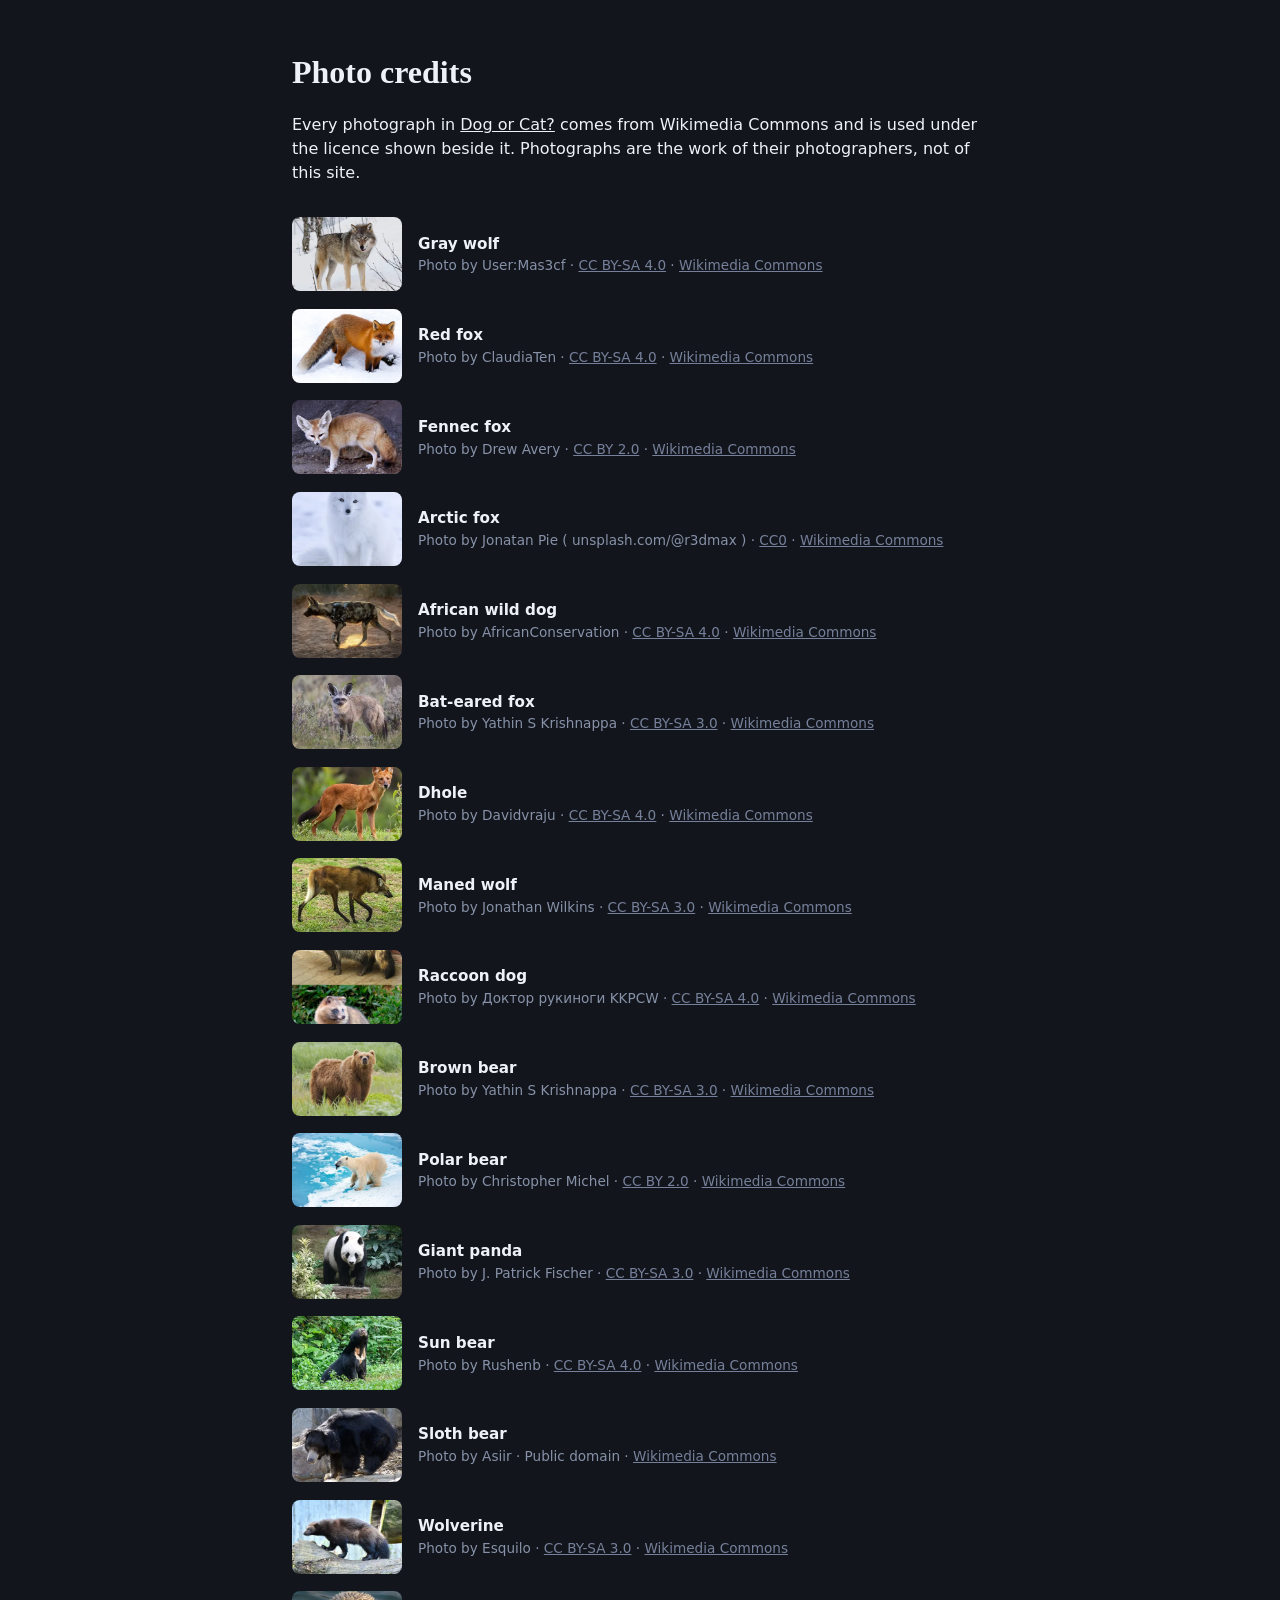
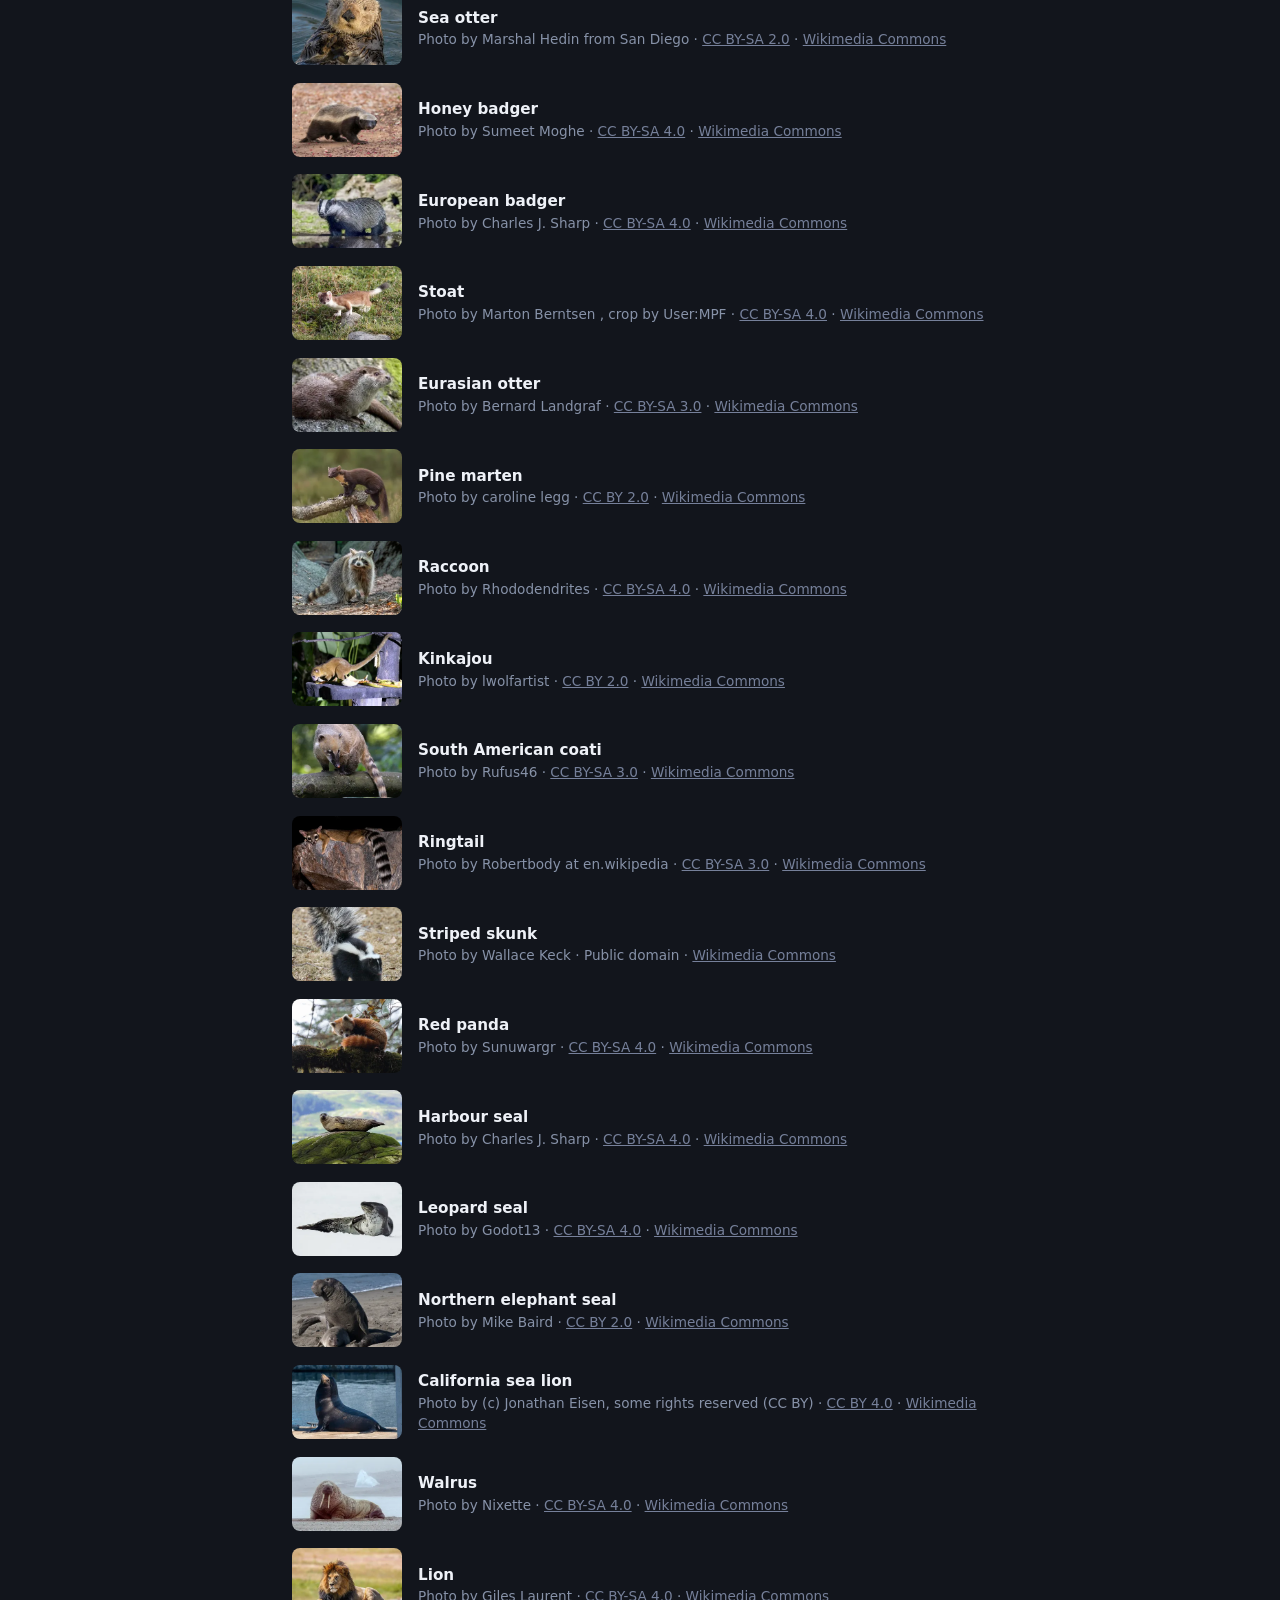
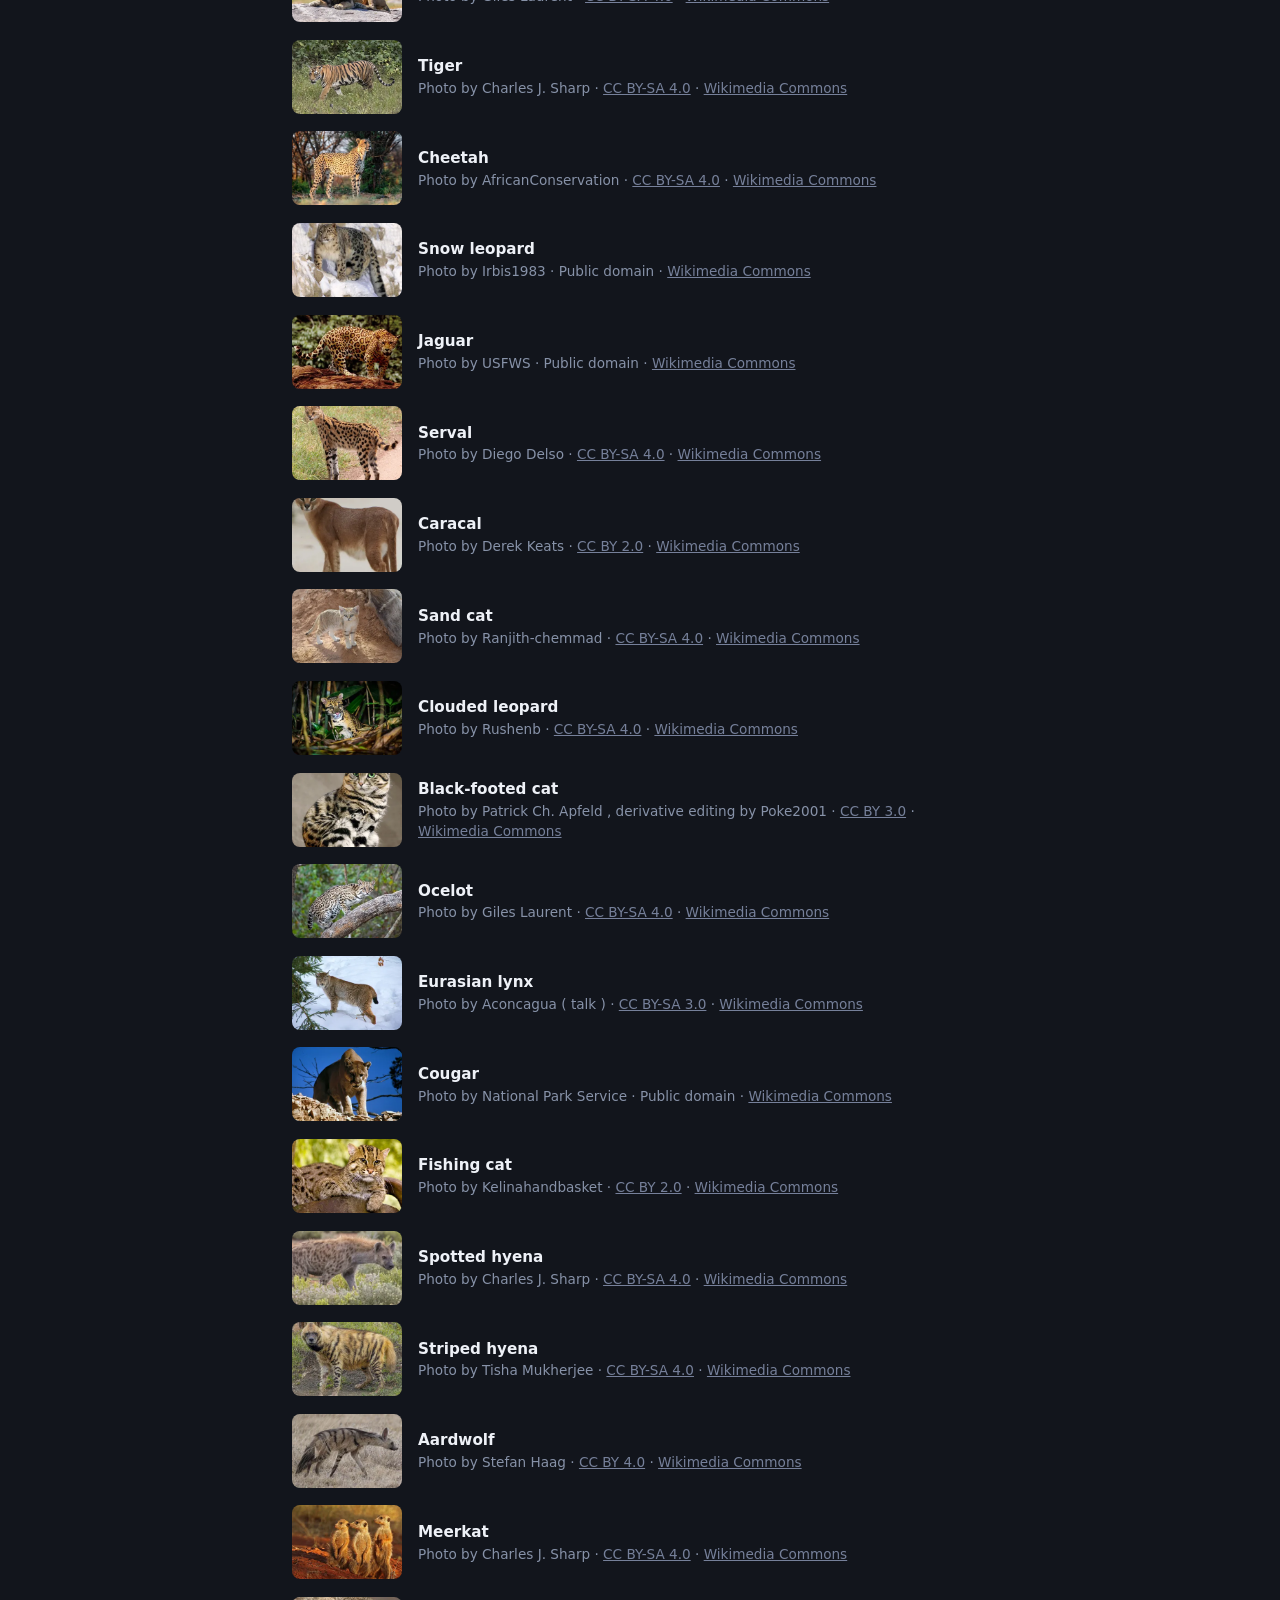
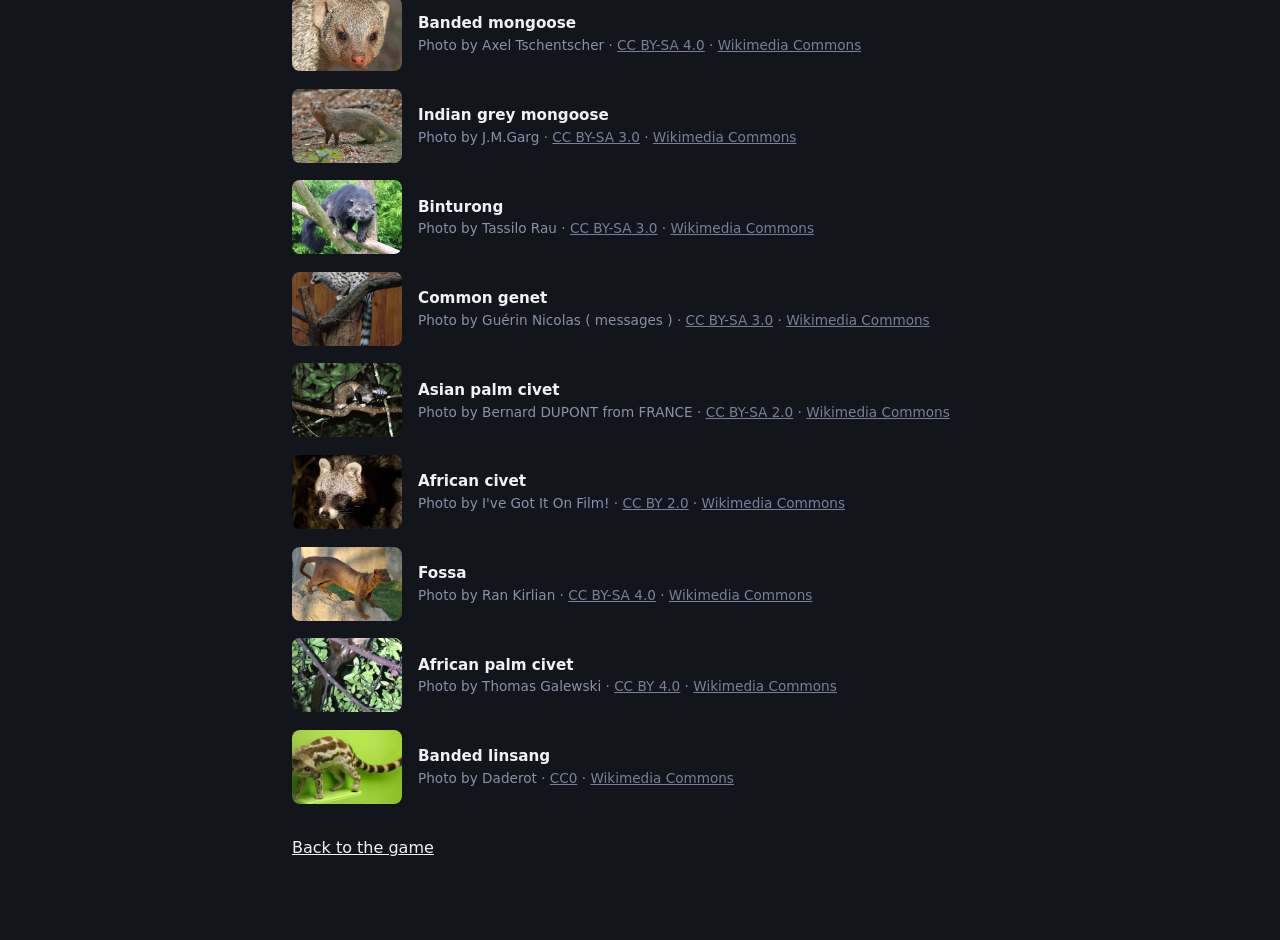
==== docs/credits.html @ 502fe5a3 "Add the web version, at dogorcat.net The game only reached people who had Python, Pillow and a copy " ====
<!doctype html>
<html lang="en">
<meta charset="utf-8">
<meta name="viewport" content="width=device-width, initial-scale=1">
<title>Photo credits — Dog or Cat?</title>
<link rel="stylesheet" href="css/app.css">
<body class="page">
<main class="prose">
<h1>Photo credits</h1>
<p>Every photograph in <a href="/">Dog or Cat?</a> comes from Wikimedia
Commons and is used under the licence shown beside it. Photographs are the
work of their photographers, not of this site.</p>
<ul class="credits">
  <li>
    <img src="photos/9233829745-320.webp" width="320" height="248" alt="" loading="lazy">
    <div><b>Gray wolf</b><br>Photo by User:Mas3cf ·
      <a href="https://creativecommons.org/licenses/by-sa/4.0" rel="license">CC BY-SA 4.0</a> ·
      <a href="https://commons.wikimedia.org/wiki/File:Eurasian_wolf_2.jpg">Wikimedia Commons</a></div>
  </li>
  <li>
    <img src="photos/00520b5039-320.webp" width="320" height="212" alt="" loading="lazy">
    <div><b>Red fox</b><br>Photo by ClaudiaTen ·
      <a href="https://creativecommons.org/licenses/by-sa/4.0" rel="license">CC BY-SA 4.0</a> ·
      <a href="https://commons.wikimedia.org/wiki/File:Portrait_of_a_red_fox_in_Rautas_fj%C3%A4llurskog_(cropped).jpg">Wikimedia Commons</a></div>
  </li>
  <li>
    <img src="photos/fb5d4367a5-320.webp" width="320" height="248" alt="" loading="lazy">
    <div><b>Fennec fox</b><br>Photo by Drew Avery ·
      <a href="https://creativecommons.org/licenses/by/2.0" rel="license">CC BY 2.0</a> ·
      <a href="https://commons.wikimedia.org/wiki/File:Fennec_Fox_Vulpes_zerda.jpg">Wikimedia Commons</a></div>
  </li>
  <li>
    <img src="photos/533dc97161-320.webp" width="320" height="396" alt="" loading="lazy">
    <div><b>Arctic fox</b><br>Photo by Jonatan Pie ( unsplash.com/@r3dmax ) ·
      <a href="http://creativecommons.org/publicdomain/zero/1.0/deed.en" rel="license">CC0</a> ·
      <a href="https://commons.wikimedia.org/wiki/File:Vulpes_lagopus_in_Iceland_(cropped_3).jpg">Wikimedia Commons</a></div>
  </li>
  <li>
    <img src="photos/47ad69f25a-320.webp" width="320" height="180" alt="" loading="lazy">
    <div><b>African wild dog</b><br>Photo by AfricanConservation ·
      <a href="https://creativecommons.org/licenses/by-sa/4.0" rel="license">CC BY-SA 4.0</a> ·
      <a href="https://commons.wikimedia.org/wiki/File:African_Wild_Dog_at_Working_with_Wildlife.jpg">Wikimedia Commons</a></div>
  </li>
  <li>
    <img src="photos/309a359cf1-320.webp" width="320" height="213" alt="" loading="lazy">
    <div><b>Bat-eared fox</b><br>Photo by Yathin S Krishnappa ·
      <a href="https://creativecommons.org/licenses/by-sa/3.0" rel="license">CC BY-SA 3.0</a> ·
      <a href="https://commons.wikimedia.org/wiki/File:Otocyon_megalotis_-_Etosha_2014.jpg">Wikimedia Commons</a></div>
  </li>
  <li>
    <img src="photos/64ec323c13-320.webp" width="320" height="297" alt="" loading="lazy">
    <div><b>Dhole</b><br>Photo by Davidvraju ·
      <a href="https://creativecommons.org/licenses/by-sa/4.0" rel="license">CC BY-SA 4.0</a> ·
      <a href="https://commons.wikimedia.org/wiki/File:Dhole_(Asiatic_wild_dog)_cropped.jpg">Wikimedia Commons</a></div>
  </li>
  <li>
    <img src="photos/352da9ee57-320.webp" width="320" height="207" alt="" loading="lazy">
    <div><b>Maned wolf</b><br>Photo by Jonathan Wilkins ·
      <a href="https://creativecommons.org/licenses/by-sa/3.0" rel="license">CC BY-SA 3.0</a> ·
      <a href="https://commons.wikimedia.org/wiki/File:Lobo_Guar%C3%A1_andando.jpg">Wikimedia Commons</a></div>
  </li>
  <li>
    <img src="photos/49ae8e6e2f-320.webp" width="320" height="468" alt="" loading="lazy">
    <div><b>Raccoon dog</b><br>Photo by Доктор рукиноги KKPCW ·
      <a href="https://creativecommons.org/licenses/by-sa/4.0" rel="license">CC BY-SA 4.0</a> ·
      <a href="https://commons.wikimedia.org/wiki/File:Nyctereutes.png">Wikimedia Commons</a></div>
  </li>
  <li>
    <img src="photos/695344a558-320.webp" width="320" height="213" alt="" loading="lazy">
    <div><b>Brown bear</b><br>Photo by Yathin S Krishnappa ·
      <a href="https://creativecommons.org/licenses/by-sa/3.0" rel="license">CC BY-SA 3.0</a> ·
      <a href="https://commons.wikimedia.org/wiki/File:2010-kodiak-bear-1.jpg">Wikimedia Commons</a></div>
  </li>
  <li>
    <img src="photos/da9080461d-320.webp" width="320" height="214" alt="" loading="lazy">
    <div><b>Polar bear</b><br>Photo by Christopher Michel ·
      <a href="https://creativecommons.org/licenses/by/2.0" rel="license">CC BY 2.0</a> ·
      <a href="https://commons.wikimedia.org/wiki/File:Polar_Bear_with_its_tongue_sticking_out.jpg">Wikimedia Commons</a></div>
  </li>
  <li>
    <img src="photos/175511d819-320.webp" width="320" height="213" alt="" loading="lazy">
    <div><b>Giant panda</b><br>Photo by J. Patrick Fischer ·
      <a href="https://creativecommons.org/licenses/by-sa/3.0" rel="license">CC BY-SA 3.0</a> ·
      <a href="https://commons.wikimedia.org/wiki/File:Grosser_Panda.JPG">Wikimedia Commons</a></div>
  </li>
  <li>
    <img src="photos/18852e779c-320.webp" width="320" height="214" alt="" loading="lazy">
    <div><b>Sun bear</b><br>Photo by Rushenb ·
      <a href="https://creativecommons.org/licenses/by-sa/4.0" rel="license">CC BY-SA 4.0</a> ·
      <a href="https://commons.wikimedia.org/wiki/File:Sun-bear.jpg">Wikimedia Commons</a></div>
  </li>
  <li>
    <img src="photos/c403616792-320.webp" width="320" height="237" alt="" loading="lazy">
    <div><b>Sloth bear</b><br>Photo by Asiir ·
      Public domain ·
      <a href="https://commons.wikimedia.org/wiki/File:Sloth_Bear_Washington_DC.JPG">Wikimedia Commons</a></div>
  </li>
  <li>
    <img src="photos/d380619b83-320.webp" width="320" height="200" alt="" loading="lazy">
    <div><b>Wolverine</b><br>Photo by Esquilo ·
      <a href="https://creativecommons.org/licenses/by-sa/3.0" rel="license">CC BY-SA 3.0</a> ·
      <a href="https://commons.wikimedia.org/wiki/File:J%C3%A4rv1.jpg">Wikimedia Commons</a></div>
  </li>
  <li>
    <img src="photos/ffa9d13597-320.webp" width="320" height="293" alt="" loading="lazy">
    <div><b>Sea otter</b><br>Photo by Marshal Hedin from San Diego ·
      <a href="https://creativecommons.org/licenses/by-sa/2.0" rel="license">CC BY-SA 2.0</a> ·
      <a href="https://commons.wikimedia.org/wiki/File:Sea_Otter_(Enhydra_lutris)_(25169790524)_crop.jpg">Wikimedia Commons</a></div>
  </li>
  <li>
    <img src="photos/33fba6e298-320.webp" width="320" height="180" alt="" loading="lazy">
    <div><b>Honey badger</b><br>Photo by Sumeet Moghe ·
      <a href="https://creativecommons.org/licenses/by-sa/4.0" rel="license">CC BY-SA 4.0</a> ·
      <a href="https://commons.wikimedia.org/wiki/File:Honey_Badger.jpg">Wikimedia Commons</a></div>
  </li>
  <li>
    <img src="photos/db03acf58a-320.webp" width="320" height="213" alt="" loading="lazy">
    <div><b>European badger</b><br>Photo by Charles J. Sharp ·
      <a href="https://creativecommons.org/licenses/by-sa/4.0" rel="license">CC BY-SA 4.0</a> ·
      <a href="https://commons.wikimedia.org/wiki/File:European_badger_(Meles_meles_taxus)_Drenthe.jpg">Wikimedia Commons</a></div>
  </li>
  <li>
    <img src="photos/abd5acc6f6-320.webp" width="320" height="240" alt="" loading="lazy">
    <div><b>Stoat</b><br>Photo by Marton Berntsen , crop by User:MPF ·
      <a href="https://creativecommons.org/licenses/by-sa/4.0" rel="license">CC BY-SA 4.0</a> ·
      <a href="https://commons.wikimedia.org/wiki/File:R%C3%B8yskatt_(Mustela_erminea_erminea),_Lista,_Norway.jpg">Wikimedia Commons</a></div>
  </li>
  <li>
    <img src="photos/7ca5b7c36b-320.webp" width="320" height="175" alt="" loading="lazy">
    <div><b>Eurasian otter</b><br>Photo by Bernard Landgraf ·
      <a href="http://creativecommons.org/licenses/by-sa/3.0/" rel="license">CC BY-SA 3.0</a> ·
      <a href="https://commons.wikimedia.org/wiki/File:Fischotter,_Lutra_Lutra.JPG">Wikimedia Commons</a></div>
  </li>
  <li>
    <img src="photos/377c2ce8a4-320.webp" width="320" height="197" alt="" loading="lazy">
    <div><b>Pine marten</b><br>Photo by caroline legg ·
      <a href="https://creativecommons.org/licenses/by/2.0" rel="license">CC BY 2.0</a> ·
      <a href="https://commons.wikimedia.org/wiki/File:Pine_Marten_(48173751702).jpg">Wikimedia Commons</a></div>
  </li>
  <li>
    <img src="photos/a35a47d730-320.webp" width="320" height="250" alt="" loading="lazy">
    <div><b>Raccoon</b><br>Photo by Rhododendrites ·
      <a href="https://creativecommons.org/licenses/by-sa/4.0" rel="license">CC BY-SA 4.0</a> ·
      <a href="https://commons.wikimedia.org/wiki/File:Raccoon_in_Central_Park_(35264).jpg">Wikimedia Commons</a></div>
  </li>
  <li>
    <img src="photos/c72b3222e9-320.webp" width="320" height="256" alt="" loading="lazy">
    <div><b>Kinkajou</b><br>Photo by lwolfartist ·
      <a href="https://creativecommons.org/licenses/by/2.0" rel="license">CC BY 2.0</a> ·
      <a href="https://commons.wikimedia.org/wiki/File:Selva_verde_lodge_pm_4.18.25_DSC_3210-topaz-rawdenoise.jpg">Wikimedia Commons</a></div>
  </li>
  <li>
    <img src="photos/62f1ae501b-320.webp" width="320" height="313" alt="" loading="lazy">
    <div><b>South American coati</b><br>Photo by Rufus46 ·
      <a href="https://creativecommons.org/licenses/by-sa/3.0" rel="license">CC BY-SA 3.0</a> ·
      <a href="https://commons.wikimedia.org/wiki/File:Nasenbaer_Nasua_nasua_Zoo_Augsburg-04.jpg">Wikimedia Commons</a></div>
  </li>
  <li>
    <img src="photos/54c172d9d4-320.webp" width="320" height="212" alt="" loading="lazy">
    <div><b>Ringtail</b><br>Photo by Robertbody at en.wikipedia ·
      <a href="https://creativecommons.org/licenses/by-sa/3.0" rel="license">CC BY-SA 3.0</a> ·
      <a href="https://commons.wikimedia.org/wiki/File:Squaw-ringtail-28073.jpg">Wikimedia Commons</a></div>
  </li>
  <li>
    <img src="photos/5b71324b8b-320.webp" width="320" height="390" alt="" loading="lazy">
    <div><b>Striped skunk</b><br>Photo by Wallace Keck ·
      Public domain ·
      <a href="https://commons.wikimedia.org/wiki/File:Skunk_about_to_spray.jpg">Wikimedia Commons</a></div>
  </li>
  <li>
    <img src="photos/b837830565-320.webp" width="320" height="213" alt="" loading="lazy">
    <div><b>Red panda</b><br>Photo by Sunuwargr ·
      <a href="https://creativecommons.org/licenses/by-sa/4.0" rel="license">CC BY-SA 4.0</a> ·
      <a href="https://commons.wikimedia.org/wiki/File:Red_Panda,_Gentle_Tree-Dweller_of_the_Himalayas.jpg">Wikimedia Commons</a></div>
  </li>
  <li>
    <img src="photos/0002bf7d65-320.webp" width="320" height="213" alt="" loading="lazy">
    <div><b>Harbour seal</b><br>Photo by Charles J. Sharp ·
      <a href="https://creativecommons.org/licenses/by-sa/4.0" rel="license">CC BY-SA 4.0</a> ·
      <a href="https://commons.wikimedia.org/wiki/File:Common_seal_(Phoca_vitulina)_2.jpg">Wikimedia Commons</a></div>
  </li>
  <li>
    <img src="photos/9c315f880f-320.webp" width="320" height="213" alt="" loading="lazy">
    <div><b>Leopard seal</b><br>Photo by Godot13 ·
      <a href="https://creativecommons.org/licenses/by-sa/4.0" rel="license">CC BY-SA 4.0</a> ·
      <a href="https://commons.wikimedia.org/wiki/File:Antarctic_Sound-2016-Brown_Bluff%E2%80%93Leopard_seal_(Hydrurga_leptonyx)_04.jpg">Wikimedia Commons</a></div>
  </li>
  <li>
    <img src="photos/5c24bcc8b0-320.webp" width="320" height="256" alt="" loading="lazy">
    <div><b>Northern elephant seal</b><br>Photo by Mike Baird ·
      <a href="https://creativecommons.org/licenses/by/2.0" rel="license">CC BY 2.0</a> ·
      <a href="https://commons.wikimedia.org/wiki/File:Mating_scene_with_elevated_Alpha_Male._Elephant_Seals_of_Piedras_Blancas.jpg">Wikimedia Commons</a></div>
  </li>
  <li>
    <img src="photos/f93a5eb88d-320.webp" width="320" height="213" alt="" loading="lazy">
    <div><b>California sea lion</b><br>Photo by (c) Jonathan Eisen, some rights reserved (CC BY) ·
      <a href="https://creativecommons.org/licenses/by/4.0" rel="license">CC BY 4.0</a> ·
      <a href="https://commons.wikimedia.org/wiki/File:California_Sea_Lion,_Monterey,_California,_United_States_imported_from_iNaturalist_photo_203598492.jpg">Wikimedia Commons</a></div>
  </li>
  <li>
    <img src="photos/c49bf13644-320.webp" width="320" height="213" alt="" loading="lazy">
    <div><b>Walrus</b><br>Photo by Nixette ·
      <a href="https://creativecommons.org/licenses/by-sa/4.0" rel="license">CC BY-SA 4.0</a> ·
      <a href="https://commons.wikimedia.org/wiki/File:Walrus_in_the_Russian_Arctic_National_Park,_Novaya_Zemlya_2015-2.jpg">Wikimedia Commons</a></div>
  </li>
  <li>
    <img src="photos/304eed2af9-320.webp" width="320" height="214" alt="" loading="lazy">
    <div><b>Lion</b><br>Photo by Giles Laurent ·
      <a href="https://creativecommons.org/licenses/by-sa/4.0" rel="license">CC BY-SA 4.0</a> ·
      <a href="https://commons.wikimedia.org/wiki/File:020_The_lion_king_Snyggve_in_the_Serengeti_National_Park_Photo_by_Giles_Laurent.jpg">Wikimedia Commons</a></div>
  </li>
  <li>
    <img src="photos/6d93e1603e-320.webp" width="320" height="213" alt="" loading="lazy">
    <div><b>Tiger</b><br>Photo by Charles J. Sharp ·
      <a href="https://creativecommons.org/licenses/by-sa/4.0" rel="license">CC BY-SA 4.0</a> ·
      <a href="https://commons.wikimedia.org/wiki/File:Bengal_tiger_(Panthera_tigris_tigris)_female_3_crop.jpg">Wikimedia Commons</a></div>
  </li>
  <li>
    <img src="photos/c1c90dca31-320.webp" width="320" height="213" alt="" loading="lazy">
    <div><b>Cheetah</b><br>Photo by AfricanConservation ·
      <a href="https://creativecommons.org/licenses/by-sa/4.0" rel="license">CC BY-SA 4.0</a> ·
      <a href="https://commons.wikimedia.org/wiki/File:Male_cheetah_facing_left_in_South_Africa.jpg">Wikimedia Commons</a></div>
  </li>
  <li>
    <img src="photos/7f134a666c-320.webp" width="320" height="240" alt="" loading="lazy">
    <div><b>Snow leopard</b><br>Photo by Irbis1983 ·
      Public domain ·
      <a href="https://commons.wikimedia.org/wiki/File:Irbis4.JPG">Wikimedia Commons</a></div>
  </li>
  <li>
    <img src="photos/814a31a3ca-320.webp" width="320" height="221" alt="" loading="lazy">
    <div><b>Jaguar</b><br>Photo by USFWS ·
      Public domain ·
      <a href="https://commons.wikimedia.org/wiki/File:Standing_jaguar.jpg">Wikimedia Commons</a></div>
  </li>
  <li>
    <img src="photos/9f27e48bbf-320.webp" width="320" height="318" alt="" loading="lazy">
    <div><b>Serval</b><br>Photo by Diego Delso ·
      <a href="https://creativecommons.org/licenses/by-sa/4.0" rel="license">CC BY-SA 4.0</a> ·
      <a href="https://commons.wikimedia.org/wiki/File:Servalcropped.png">Wikimedia Commons</a></div>
  </li>
  <li>
    <img src="photos/f9c40e3a32-320.webp" width="320" height="396" alt="" loading="lazy">
    <div><b>Caracal</b><br>Photo by Derek Keats ·
      <a href="https://creativecommons.org/licenses/by/2.0" rel="license">CC BY 2.0</a> ·
      <a href="https://commons.wikimedia.org/wiki/File:Caracal_on_the_road,_early_morning_in_Kgalagadi_(36173878220)_(cropped).jpg">Wikimedia Commons</a></div>
  </li>
  <li>
    <img src="photos/03b9033ab4-320.webp" width="320" height="213" alt="" loading="lazy">
    <div><b>Sand cat</b><br>Photo by Ranjith-chemmad ·
      <a href="https://creativecommons.org/licenses/by-sa/4.0" rel="license">CC BY-SA 4.0</a> ·
      <a href="https://commons.wikimedia.org/wiki/File:Arabian_Sand_Cat_-_Felis_Margarita.jpg">Wikimedia Commons</a></div>
  </li>
  <li>
    <img src="photos/d62989bcd6-320.webp" width="320" height="213" alt="" loading="lazy">
    <div><b>Clouded leopard</b><br>Photo by Rushenb ·
      <a href="https://creativecommons.org/licenses/by-sa/4.0" rel="license">CC BY-SA 4.0</a> ·
      <a href="https://commons.wikimedia.org/wiki/File:Neofelis_nebulosa,_Clouded_leopard.jpg">Wikimedia Commons</a></div>
  </li>
  <li>
    <img src="photos/71a85d5853-320.webp" width="320" height="483" alt="" loading="lazy">
    <div><b>Black-footed cat</b><br>Photo by Patrick Ch. Apfeld , derivative editing by Poke2001 ·
      <a href="https://creativecommons.org/licenses/by/3.0" rel="license">CC BY 3.0</a> ·
      <a href="https://commons.wikimedia.org/wiki/File:Zoo_Wuppertal_Schwarzfusskatze.jpg">Wikimedia Commons</a></div>
  </li>
  <li>
    <img src="photos/58e6cdaf8b-320.webp" width="320" height="213" alt="" loading="lazy">
    <div><b>Ocelot</b><br>Photo by Giles Laurent ·
      <a href="https://creativecommons.org/licenses/by-sa/4.0" rel="license">CC BY-SA 4.0</a> ·
      <a href="https://commons.wikimedia.org/wiki/File:016_Ocelot_in_Encontro_das_%C3%81guas_State_Park_Photo_by_Giles_Laurent.jpg">Wikimedia Commons</a></div>
  </li>
  <li>
    <img src="photos/f130c69b8a-320.webp" width="320" height="214" alt="" loading="lazy">
    <div><b>Eurasian lynx</b><br>Photo by Aconcagua ( talk ) ·
      <a href="https://creativecommons.org/licenses/by-sa/3.0" rel="license">CC BY-SA 3.0</a> ·
      <a href="https://commons.wikimedia.org/wiki/File:Lynx_Nationalpark_Bayerischer_Wald_01.jpg">Wikimedia Commons</a></div>
  </li>
  <li>
    <img src="photos/dd51fbbd4d-320.webp" width="320" height="213" alt="" loading="lazy">
    <div><b>Cougar</b><br>Photo by National Park Service ·
      Public domain ·
      <a href="https://commons.wikimedia.org/wiki/File:Mountain_Lion_in_Glacier_National_Park.jpg">Wikimedia Commons</a></div>
  </li>
  <li>
    <img src="photos/6a8cc65df0-320.webp" width="320" height="213" alt="" loading="lazy">
    <div><b>Fishing cat</b><br>Photo by Kelinahandbasket ·
      <a href="https://creativecommons.org/licenses/by/2.0" rel="license">CC BY 2.0</a> ·
      <a href="https://commons.wikimedia.org/wiki/File:Prionailurus_viverrinus_01.jpg">Wikimedia Commons</a></div>
  </li>
  <li>
    <img src="photos/2222fb6ac4-320.webp" width="320" height="172" alt="" loading="lazy">
    <div><b>Spotted hyena</b><br>Photo by Charles J. Sharp ·
      <a href="https://creativecommons.org/licenses/by-sa/4.0" rel="license">CC BY-SA 4.0</a> ·
      <a href="https://commons.wikimedia.org/wiki/File:Spotted_hyena_(Crocuta_crocuta).jpg">Wikimedia Commons</a></div>
  </li>
  <li>
    <img src="photos/2e705f7e96-320.webp" width="320" height="281" alt="" loading="lazy">
    <div><b>Striped hyena</b><br>Photo by Tisha Mukherjee ·
      <a href="https://creativecommons.org/licenses/by-sa/4.0" rel="license">CC BY-SA 4.0</a> ·
      <a href="https://commons.wikimedia.org/wiki/File:Striped_hyena_in_Bhigwan_August_2025_by_Tisha_Mukherjee_07_(cropped).jpg">Wikimedia Commons</a></div>
  </li>
  <li>
    <img src="photos/46acba2a23-320.webp" width="320" height="191" alt="" loading="lazy">
    <div><b>Aardwolf</b><br>Photo by Stefan Haag ·
      <a href="https://creativecommons.org/licenses/by/4.0" rel="license">CC BY 4.0</a> ·
      <a href="https://commons.wikimedia.org/wiki/File:Aardwolf,_Buffalo_Springs_National_Park,_Kenya_1_(cropped).jpg">Wikimedia Commons</a></div>
  </li>
  <li>
    <img src="photos/0201557813-320.webp" width="320" height="264" alt="" loading="lazy">
    <div><b>Meerkat</b><br>Photo by Charles J. Sharp ·
      <a href="https://creativecommons.org/licenses/by-sa/4.0" rel="license">CC BY-SA 4.0</a> ·
      <a href="https://commons.wikimedia.org/wiki/File:Meerkat_(Suricata_suricatta)_Tswalu.jpg">Wikimedia Commons</a></div>
  </li>
  <li>
    <img src="photos/b9b1c0eecb-320.webp" width="320" height="340" alt="" loading="lazy">
    <div><b>Banded mongoose</b><br>Photo by Axel Tschentscher ·
      <a href="https://creativecommons.org/licenses/by-sa/4.0" rel="license">CC BY-SA 4.0</a> ·
      <a href="https://commons.wikimedia.org/wiki/File:Banded_Mongoose_Nose_Detail,_crop.jpg">Wikimedia Commons</a></div>
  </li>
  <li>
    <img src="photos/782ebe91ae-320.webp" width="320" height="211" alt="" loading="lazy">
    <div><b>Indian grey mongoose</b><br>Photo by J.M.Garg ·
      <a href="https://creativecommons.org/licenses/by-sa/3.0" rel="license">CC BY-SA 3.0</a> ·
      <a href="https://commons.wikimedia.org/wiki/File:Herpestes_edwardsii_at_Hyderaba.jpg">Wikimedia Commons</a></div>
  </li>
  <li>
    <img src="photos/42190b7146-320.webp" width="320" height="218" alt="" loading="lazy">
    <div><b>Binturong</b><br>Photo by Tassilo Rau ·
      <a href="http://creativecommons.org/licenses/by-sa/3.0/" rel="license">CC BY-SA 3.0</a> ·
      <a href="https://commons.wikimedia.org/wiki/File:Binturong_in_Overloon.jpg">Wikimedia Commons</a></div>
  </li>
  <li>
    <img src="photos/1bb3ee55da-320.webp" width="320" height="427" alt="" loading="lazy">
    <div><b>Common genet</b><br>Photo by Guérin Nicolas ( messages ) ·
      <a href="https://creativecommons.org/licenses/by-sa/3.0" rel="license">CC BY-SA 3.0</a> ·
      <a href="https://commons.wikimedia.org/wiki/File:Genetta_genetta_felina_(Wroclaw_zoo).JPG">Wikimedia Commons</a></div>
  </li>
  <li>
    <img src="photos/21d5c04891-320.webp" width="320" height="238" alt="" loading="lazy">
    <div><b>Asian palm civet</b><br>Photo by Bernard DUPONT from FRANCE ·
      <a href="https://creativecommons.org/licenses/by-sa/2.0" rel="license">CC BY-SA 2.0</a> ·
      <a href="https://commons.wikimedia.org/wiki/File:Common_Palm_Civet_(Paradoxurus_hermaphroditus)_(7781509830).jpg">Wikimedia Commons</a></div>
  </li>
  <li>
    <img src="photos/1c7df9e240-320.webp" width="320" height="213" alt="" loading="lazy">
    <div><b>African civet</b><br>Photo by I&#x27;ve Got It On Film! ·
      <a href="https://creativecommons.org/licenses/by/2.0" rel="license">CC BY 2.0</a> ·
      <a href="https://commons.wikimedia.org/wiki/File:African_civet,_South_Luangwa_National_Park_(51866143791).jpg">Wikimedia Commons</a></div>
  </li>
  <li>
    <img src="photos/1166c16f7e-320.webp" width="320" height="242" alt="" loading="lazy">
    <div><b>Fossa</b><br>Photo by Ran Kirlian ·
      <a href="https://creativecommons.org/licenses/by-sa/4.0" rel="license">CC BY-SA 4.0</a> ·
      <a href="https://commons.wikimedia.org/wiki/File:Cryptoprocta_Ferox.JPG">Wikimedia Commons</a></div>
  </li>
  <li>
    <img src="photos/95c559911f-320.webp" width="320" height="458" alt="" loading="lazy">
    <div><b>African palm civet</b><br>Photo by Thomas Galewski ·
      <a href="https://creativecommons.org/licenses/by/4.0" rel="license">CC BY 4.0</a> ·
      <a href="https://commons.wikimedia.org/wiki/File:Nandinia_binotata,_crop.jpg">Wikimedia Commons</a></div>
  </li>
  <li>
    <img src="photos/212008551d-320.webp" width="320" height="171" alt="" loading="lazy">
    <div><b>Banded linsang</b><br>Photo by Daderot ·
      <a href="http://creativecommons.org/publicdomain/zero/1.0/deed.en" rel="license">CC0</a> ·
      <a href="https://commons.wikimedia.org/wiki/File:Prionodon_linsang_-_Museo_Civico_di_Storia_Naturale_Giacomo_Doria_-_Genoa,_Italy_-_DSC02704.JPG">Wikimedia Commons</a></div>
  </li>
</ul>
<p class="back"><a href="/">Back to the game</a></p>
</main>
</body>
</html>
---- docs/css/app.css ----
/* Dog or Cat? -- the desktop game's palette, with two contrast fixes:
   the credit grey and the cat button's subtitle both fell below WCAG AA. */

:root {
  --bg: #12151c;
  --panel: #1a1f2b;
  --ink: #eef1f7;
  --muted: #8792a8;
  --faint: #76809a;          /* was #5b6479 on the desktop: 3.1:1 */
  --dog: #e0913a;
  --dog-ink: #2a2110;
  --cat: #7f7ae0;
  --cat-ink: #1a1636;        /* was #231f4a: 4.1:1 */
  --good: #54c98a;
  --bad: #e8636b;
  --start: #2f8f5b;
  --serif: ui-serif, Charter, "Bitstream Charter", Georgia, serif;
  --sans: system-ui, -apple-system, "Segoe UI", Roboto, sans-serif;
  --dock-h: 16rem;
}
@media (min-width: 720px) { :root { --dock-h: 14.5rem; } }

* { box-sizing: border-box; }

html, body { height: 100%; }
body {
  margin: 0;
  background: var(--bg);
  color: var(--ink);
  font: 400 16px/1.5 var(--sans);
  -webkit-text-size-adjust: 100%;
}

#app { height: 100%; }
.screen { height: 100%; }
.screen[hidden] { display: none; }

:focus-visible { outline: 3px solid var(--ink); outline-offset: 3px; border-radius: 4px; }

/* ----------------------------------------------------------- shared bits */

.wordmark {
  font: 700 clamp(1.9rem, 7vw, 2.6rem)/1.1 var(--serif);
  margin: 0 0 .35rem;
}
.tagline { margin: 0 0 1rem; color: var(--muted); font-size: .95rem; }
.keyhint { color: var(--faint); font-size: .8rem; margin: .8rem 0 0; }
.note { color: var(--faint); font-size: .78rem; margin: 1.4rem 0 0; max-width: 34rem; }

.big-button {
  font: 700 1.4rem/1 var(--sans);
  letter-spacing: .05em;
  color: #0f2418;
  background: var(--start);
  border: 0;
  border-radius: 12px;
  padding: 1.1rem 3.5rem;
  min-height: 3.5rem;
  cursor: pointer;
  touch-action: manipulation;
  -webkit-tap-highlight-color: transparent;
}
.next-button {
  font: 700 1rem/1 var(--sans);
  color: var(--ink);
  background: #2b3346;
  border: 0;
  border-radius: 10px;
  padding: .85rem 1.4rem;
  min-height: 2.9rem;
  cursor: pointer;
  touch-action: manipulation;
}
.next-button.ghost { background: transparent; color: var(--muted); }
@media (hover: hover) {
  .big-button:hover, .next-button:hover { filter: brightness(1.18); }
}
.big-button:active, .next-button:active { transform: scale(.985); }

.site-footer { text-align: center; padding: 1rem 0 calc(1rem + env(safe-area-inset-bottom)); }
.site-footer a, .credit a { color: var(--faint); font-size: .78rem; }

/* ----------------------------------------------------------- start */

.start {
  display: flex;
  flex-direction: column;
  justify-content: center;
  align-items: center;
  text-align: center;
  padding: max(1.5rem, env(safe-area-inset-top)) 1.25rem 0;
  overflow-y: auto;
}
.start-inner { max-width: 40rem; margin: auto; padding: 1.5rem 0; }
.blurb { font-family: var(--serif); font-size: 1.05rem; text-align: left; margin: 0 0 1.4rem; }

.branches { display: grid; grid-template-columns: 1fr 1fr; gap: .8rem; margin: 0 0 1.4rem; }
.branch {
  background: var(--panel);
  border-radius: 12px;
  padding: .9rem .6rem 1rem;
  font-size: .82rem;
  line-height: 1.45;
}
.branch b { display: block; font: 700 1.05rem/1.2 var(--serif); margin-bottom: .1rem; }
.branch i { display: block; color: var(--muted); font-size: .75rem; margin-bottom: .5rem; }
.branch-dog b { color: var(--dog); }
.branch-cat b { color: var(--cat); }

.start-button { margin-top: .4rem; }

/* ----------------------------------------------------------- play */

.play {
  display: grid;
  grid-template-rows: auto auto minmax(0, 1fr) auto var(--dock-h);
  gap: .5rem;
  max-width: 44rem;
  margin: 0 auto;
  padding: max(.9rem, env(safe-area-inset-top)) 1rem
           calc(.9rem + env(safe-area-inset-bottom));
}

.hud { display: flex; align-items: baseline; justify-content: space-between; gap: 1rem; }
.hud-title { font: 700 1.3rem/1.2 var(--serif); margin: 0; }
.hud-stats { margin: 0; color: var(--muted); font-size: .85rem; font-variant-numeric: tabular-nums; }
.hud-stats span + span::before { content: " • "; color: var(--faint); }
.prompt { margin: 0; color: var(--muted); font-size: .85rem; }

.stage {
  background: var(--panel);
  border-radius: 14px;
  display: grid;
  place-items: center;
  overflow: hidden;
  min-height: 0;
  /* The same 3:2 frame the desktop game uses, centred in whatever height is
     going spare, so the panel never towers over the photograph inside it. */
  aspect-ratio: 3 / 2;
  width: 100%;
  max-height: 100%;
  margin: auto;
}
#photo { max-width: 100%; max-height: 100%; object-fit: contain; display: block; }
#photo[hidden] { display: none; }
.stage-msg { color: var(--muted); font-size: .9rem; margin: 0; padding: 1rem; text-align: center; }
.stage.loading { animation: pulse 1.6s ease-in-out infinite; }
@keyframes pulse { 50% { background: #222839; } }

.credit {
  margin: 0;
  min-height: 1.15rem;
  text-align: center;
  font-size: .72rem;
  line-height: 1.15rem;
  color: var(--faint);
  visibility: hidden;         /* keeps the row's height, hides it from AT too */
}
.credit.shown { visibility: visible; }

.dock { display: grid; min-height: 0; }
.dock > .panel { grid-area: 1 / 1; }
.dock > .panel[hidden] { display: none; }

.choices { display: grid; grid-template-columns: 1fr 1fr; gap: .75rem; }
.choice {
  display: grid;
  place-content: center;
  gap: .25rem;
  min-height: 5.5rem;
  padding: .9rem .5rem;
  border: 0;
  border-radius: 12px;
  font: inherit;
  cursor: pointer;
  touch-action: manipulation;
  -webkit-tap-highlight-color: transparent;
  user-select: none;
}
.choice-word { font: 700 1.5rem/1 var(--sans); letter-spacing: .05em; }
.choice-sub { font-size: .78rem; font-style: italic; }
.choice-dog { background: var(--dog); color: var(--dog-ink); }
.choice-cat { background: var(--cat); color: var(--cat-ink); }
.choice[disabled] { opacity: .45; cursor: default; }
@media (hover: hover) { .choice:not([disabled]):hover { filter: brightness(1.15); } }
.choice:not([disabled]):active { transform: scale(.985); }

.verdict { font: 700 1.3rem/1.2 var(--serif); margin: 0 0 .3rem; }
.verdict.correct { color: var(--good); }
.verdict.wrong { color: var(--bad); }
.taxon { margin: 0 0 .6rem; color: var(--muted); font-size: .9rem; }
.fact { margin: 0; font-family: var(--serif); min-height: 4.5em; }
#panel-reveal .next-button { margin-top: .4rem; }

/* ----------------------------------------------------------- results */

.results { display: flex; flex-direction: column; overflow-y: auto; padding: max(1.5rem, env(safe-area-inset-top)) 1.25rem 0; }
.results-inner { max-width: 34rem; margin: auto; width: 100%; }
.score-line { font: 700 1.6rem/1.2 var(--serif); margin: 0 0 .2rem; }
.best-streak { margin: 0 0 1rem; color: var(--muted); }
.remark { font-family: var(--serif); font-size: 1.05rem; margin: 0 0 1.4rem; }
.missed-head { color: var(--muted); font-size: .85rem; margin: 0 0 .4rem; }
.missed { margin: 0 0 1.6rem; padding-left: 1.2rem; }
.missed li { margin-bottom: .3rem; }
.missed a { color: var(--ink); }
.missed .taxon-inline { color: var(--muted); font-size: .85rem; }
.results-buttons { display: flex; flex-wrap: wrap; gap: .7rem; align-items: center; }
.share-button { padding: 1rem 2rem; font-size: 1.1rem; }

/* ----------------------------------------------------------- motion */

@media (prefers-reduced-motion: reduce) {
  *, *::before, *::after {
    animation-duration: .01ms !important;
    animation-iteration-count: 1 !important;
    transition-duration: .01ms !important;
  }
  .stage.loading { animation: none; }
}

/* ----------------------------------------------------------- credits page */

.page { background: var(--bg); }
.prose { max-width: 46rem; margin: 0 auto; padding: 2rem 1.25rem 4rem; }
.prose h1 { font: 700 2rem/1.2 var(--serif); }
.prose a { color: var(--ink); }
.credits { list-style: none; margin: 2rem 0; padding: 0; }
.credits li { display: flex; gap: 1rem; align-items: center; margin-bottom: 1.1rem; }
.credits img { width: 110px; height: 74px; object-fit: cover;
               border-radius: 8px; flex: none; }
.credits div { font-size: .85rem; color: var(--muted); }
.credits b { color: var(--ink); font-size: .95rem; }
.credits a { color: var(--faint); }
.back { margin-top: 2rem; }
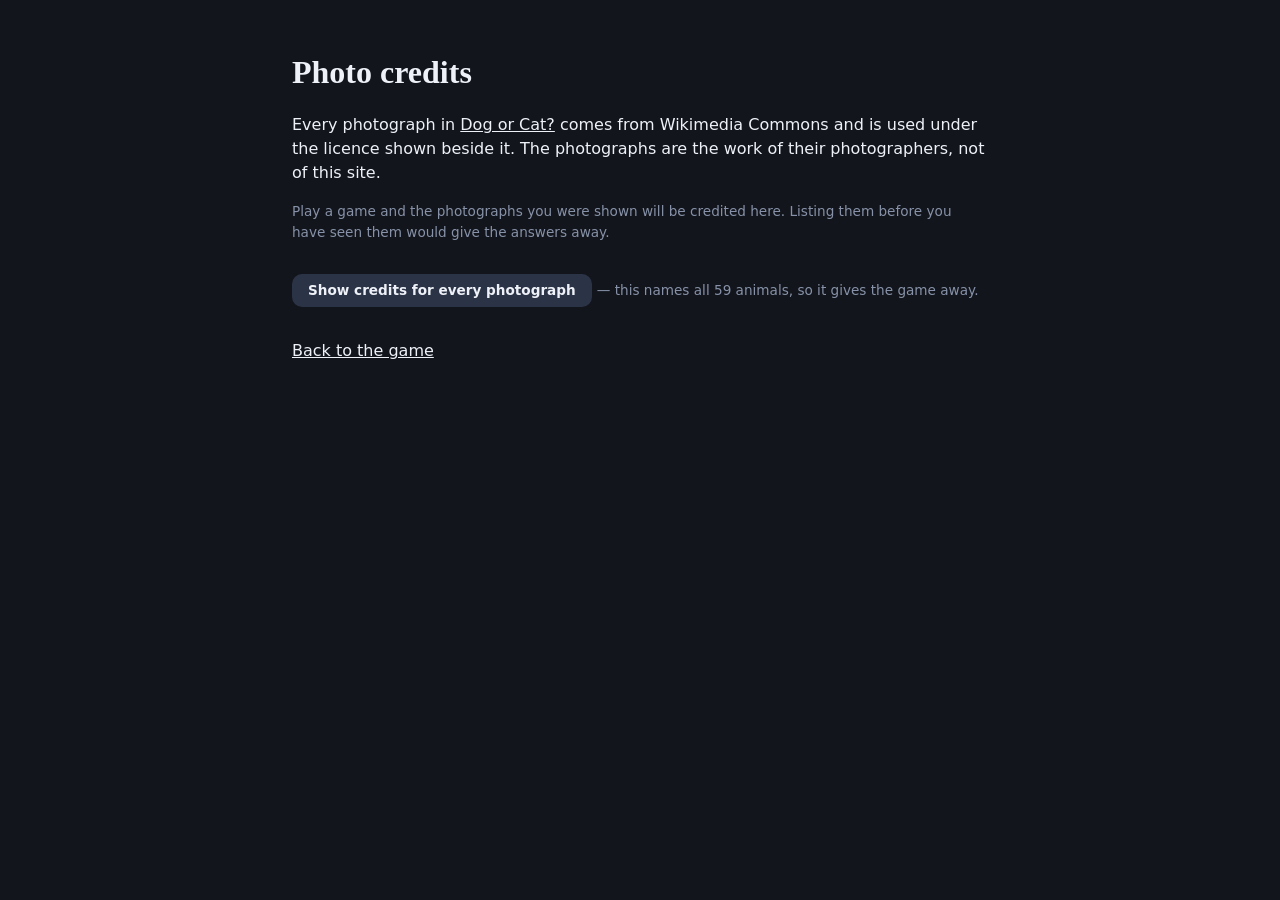
==== commit a3852f0b: "Stop the start page and the credits page giving the game away The start page listed the two branches" ====
--- a/docs/credits.html
+++ b/docs/credits.html
@@ -1,372 +1,97 @@
 <!doctype html>
 <html lang="en">
+<head>
 <meta charset="utf-8">
-<meta name="viewport" content="width=device-width, initial-scale=1">
+<meta name="viewport" content="width=device-width, initial-scale=1, viewport-fit=cover">
 <title>Photo credits — Dog or Cat?</title>
+<meta name="robots" content="noindex">
+<link rel="icon" href="assets/favicon.svg">
 <link rel="stylesheet" href="css/app.css">
+</head>
 <body class="page">
 <main class="prose">
-<h1>Photo credits</h1>
-<p>Every photograph in <a href="/">Dog or Cat?</a> comes from Wikimedia
-Commons and is used under the licence shown beside it. Photographs are the
-work of their photographers, not of this site.</p>
-<ul class="credits">
-  <li>
-    <img src="photos/9233829745-320.webp" width="320" height="248" alt="" loading="lazy">
-    <div><b>Gray wolf</b><br>Photo by User:Mas3cf ·
-      <a href="https://creativecommons.org/licenses/by-sa/4.0" rel="license">CC BY-SA 4.0</a> ·
-      <a href="https://commons.wikimedia.org/wiki/File:Eurasian_wolf_2.jpg">Wikimedia Commons</a></div>
-  </li>
-  <li>
-    <img src="photos/00520b5039-320.webp" width="320" height="212" alt="" loading="lazy">
-    <div><b>Red fox</b><br>Photo by ClaudiaTen ·
-      <a href="https://creativecommons.org/licenses/by-sa/4.0" rel="license">CC BY-SA 4.0</a> ·
-      <a href="https://commons.wikimedia.org/wiki/File:Portrait_of_a_red_fox_in_Rautas_fj%C3%A4llurskog_(cropped).jpg">Wikimedia Commons</a></div>
-  </li>
-  <li>
-    <img src="photos/fb5d4367a5-320.webp" width="320" height="248" alt="" loading="lazy">
-    <div><b>Fennec fox</b><br>Photo by Drew Avery ·
-      <a href="https://creativecommons.org/licenses/by/2.0" rel="license">CC BY 2.0</a> ·
-      <a href="https://commons.wikimedia.org/wiki/File:Fennec_Fox_Vulpes_zerda.jpg">Wikimedia Commons</a></div>
-  </li>
-  <li>
-    <img src="photos/533dc97161-320.webp" width="320" height="396" alt="" loading="lazy">
-    <div><b>Arctic fox</b><br>Photo by Jonatan Pie ( unsplash.com/@r3dmax ) ·
-      <a href="http://creativecommons.org/publicdomain/zero/1.0/deed.en" rel="license">CC0</a> ·
-      <a href="https://commons.wikimedia.org/wiki/File:Vulpes_lagopus_in_Iceland_(cropped_3).jpg">Wikimedia Commons</a></div>
-  </li>
-  <li>
-    <img src="photos/47ad69f25a-320.webp" width="320" height="180" alt="" loading="lazy">
-    <div><b>African wild dog</b><br>Photo by AfricanConservation ·
-      <a href="https://creativecommons.org/licenses/by-sa/4.0" rel="license">CC BY-SA 4.0</a> ·
-      <a href="https://commons.wikimedia.org/wiki/File:African_Wild_Dog_at_Working_with_Wildlife.jpg">Wikimedia Commons</a></div>
-  </li>
-  <li>
-    <img src="photos/309a359cf1-320.webp" width="320" height="213" alt="" loading="lazy">
-    <div><b>Bat-eared fox</b><br>Photo by Yathin S Krishnappa ·
-      <a href="https://creativecommons.org/licenses/by-sa/3.0" rel="license">CC BY-SA 3.0</a> ·
-      <a href="https://commons.wikimedia.org/wiki/File:Otocyon_megalotis_-_Etosha_2014.jpg">Wikimedia Commons</a></div>
-  </li>
-  <li>
-    <img src="photos/64ec323c13-320.webp" width="320" height="297" alt="" loading="lazy">
-    <div><b>Dhole</b><br>Photo by Davidvraju ·
-      <a href="https://creativecommons.org/licenses/by-sa/4.0" rel="license">CC BY-SA 4.0</a> ·
-      <a href="https://commons.wikimedia.org/wiki/File:Dhole_(Asiatic_wild_dog)_cropped.jpg">Wikimedia Commons</a></div>
-  </li>
-  <li>
-    <img src="photos/352da9ee57-320.webp" width="320" height="207" alt="" loading="lazy">
-    <div><b>Maned wolf</b><br>Photo by Jonathan Wilkins ·
-      <a href="https://creativecommons.org/licenses/by-sa/3.0" rel="license">CC BY-SA 3.0</a> ·
-      <a href="https://commons.wikimedia.org/wiki/File:Lobo_Guar%C3%A1_andando.jpg">Wikimedia Commons</a></div>
-  </li>
-  <li>
-    <img src="photos/49ae8e6e2f-320.webp" width="320" height="468" alt="" loading="lazy">
-    <div><b>Raccoon dog</b><br>Photo by Доктор рукиноги KKPCW ·
-      <a href="https://creativecommons.org/licenses/by-sa/4.0" rel="license">CC BY-SA 4.0</a> ·
-      <a href="https://commons.wikimedia.org/wiki/File:Nyctereutes.png">Wikimedia Commons</a></div>
-  </li>
-  <li>
-    <img src="photos/695344a558-320.webp" width="320" height="213" alt="" loading="lazy">
-    <div><b>Brown bear</b><br>Photo by Yathin S Krishnappa ·
-      <a href="https://creativecommons.org/licenses/by-sa/3.0" rel="license">CC BY-SA 3.0</a> ·
-      <a href="https://commons.wikimedia.org/wiki/File:2010-kodiak-bear-1.jpg">Wikimedia Commons</a></div>
-  </li>
-  <li>
-    <img src="photos/da9080461d-320.webp" width="320" height="214" alt="" loading="lazy">
-    <div><b>Polar bear</b><br>Photo by Christopher Michel ·
-      <a href="https://creativecommons.org/licenses/by/2.0" rel="license">CC BY 2.0</a> ·
-      <a href="https://commons.wikimedia.org/wiki/File:Polar_Bear_with_its_tongue_sticking_out.jpg">Wikimedia Commons</a></div>
-  </li>
-  <li>
-    <img src="photos/175511d819-320.webp" width="320" height="213" alt="" loading="lazy">
-    <div><b>Giant panda</b><br>Photo by J. Patrick Fischer ·
-      <a href="https://creativecommons.org/licenses/by-sa/3.0" rel="license">CC BY-SA 3.0</a> ·
-      <a href="https://commons.wikimedia.org/wiki/File:Grosser_Panda.JPG">Wikimedia Commons</a></div>
-  </li>
-  <li>
-    <img src="photos/18852e779c-320.webp" width="320" height="214" alt="" loading="lazy">
-    <div><b>Sun bear</b><br>Photo by Rushenb ·
-      <a href="https://creativecommons.org/licenses/by-sa/4.0" rel="license">CC BY-SA 4.0</a> ·
-      <a href="https://commons.wikimedia.org/wiki/File:Sun-bear.jpg">Wikimedia Commons</a></div>
-  </li>
-  <li>
-    <img src="photos/c403616792-320.webp" width="320" height="237" alt="" loading="lazy">
-    <div><b>Sloth bear</b><br>Photo by Asiir ·
-      Public domain ·
-      <a href="https://commons.wikimedia.org/wiki/File:Sloth_Bear_Washington_DC.JPG">Wikimedia Commons</a></div>
-  </li>
-  <li>
-    <img src="photos/d380619b83-320.webp" width="320" height="200" alt="" loading="lazy">
-    <div><b>Wolverine</b><br>Photo by Esquilo ·
-      <a href="https://creativecommons.org/licenses/by-sa/3.0" rel="license">CC BY-SA 3.0</a> ·
-      <a href="https://commons.wikimedia.org/wiki/File:J%C3%A4rv1.jpg">Wikimedia Commons</a></div>
-  </li>
-  <li>
-    <img src="photos/ffa9d13597-320.webp" width="320" height="293" alt="" loading="lazy">
-    <div><b>Sea otter</b><br>Photo by Marshal Hedin from San Diego ·
-      <a href="https://creativecommons.org/licenses/by-sa/2.0" rel="license">CC BY-SA 2.0</a> ·
-      <a href="https://commons.wikimedia.org/wiki/File:Sea_Otter_(Enhydra_lutris)_(25169790524)_crop.jpg">Wikimedia Commons</a></div>
-  </li>
-  <li>
-    <img src="photos/33fba6e298-320.webp" width="320" height="180" alt="" loading="lazy">
-    <div><b>Honey badger</b><br>Photo by Sumeet Moghe ·
-      <a href="https://creativecommons.org/licenses/by-sa/4.0" rel="license">CC BY-SA 4.0</a> ·
-      <a href="https://commons.wikimedia.org/wiki/File:Honey_Badger.jpg">Wikimedia Commons</a></div>
-  </li>
-  <li>
-    <img src="photos/db03acf58a-320.webp" width="320" height="213" alt="" loading="lazy">
-    <div><b>European badger</b><br>Photo by Charles J. Sharp ·
-      <a href="https://creativecommons.org/licenses/by-sa/4.0" rel="license">CC BY-SA 4.0</a> ·
-      <a href="https://commons.wikimedia.org/wiki/File:European_badger_(Meles_meles_taxus)_Drenthe.jpg">Wikimedia Commons</a></div>
-  </li>
-  <li>
-    <img src="photos/abd5acc6f6-320.webp" width="320" height="240" alt="" loading="lazy">
-    <div><b>Stoat</b><br>Photo by Marton Berntsen , crop by User:MPF ·
-      <a href="https://creativecommons.org/licenses/by-sa/4.0" rel="license">CC BY-SA 4.0</a> ·
-      <a href="https://commons.wikimedia.org/wiki/File:R%C3%B8yskatt_(Mustela_erminea_erminea),_Lista,_Norway.jpg">Wikimedia Commons</a></div>
-  </li>
-  <li>
-    <img src="photos/7ca5b7c36b-320.webp" width="320" height="175" alt="" loading="lazy">
-    <div><b>Eurasian otter</b><br>Photo by Bernard Landgraf ·
-      <a href="http://creativecommons.org/licenses/by-sa/3.0/" rel="license">CC BY-SA 3.0</a> ·
-      <a href="https://commons.wikimedia.org/wiki/File:Fischotter,_Lutra_Lutra.JPG">Wikimedia Commons</a></div>
-  </li>
-  <li>
-    <img src="photos/377c2ce8a4-320.webp" width="320" height="197" alt="" loading="lazy">
-    <div><b>Pine marten</b><br>Photo by caroline legg ·
-      <a href="https://creativecommons.org/licenses/by/2.0" rel="license">CC BY 2.0</a> ·
-      <a href="https://commons.wikimedia.org/wiki/File:Pine_Marten_(48173751702).jpg">Wikimedia Commons</a></div>
-  </li>
-  <li>
-    <img src="photos/a35a47d730-320.webp" width="320" height="250" alt="" loading="lazy">
-    <div><b>Raccoon</b><br>Photo by Rhododendrites ·
-      <a href="https://creativecommons.org/licenses/by-sa/4.0" rel="license">CC BY-SA 4.0</a> ·
-      <a href="https://commons.wikimedia.org/wiki/File:Raccoon_in_Central_Park_(35264).jpg">Wikimedia Commons</a></div>
-  </li>
-  <li>
-    <img src="photos/c72b3222e9-320.webp" width="320" height="256" alt="" loading="lazy">
-    <div><b>Kinkajou</b><br>Photo by lwolfartist ·
-      <a href="https://creativecommons.org/licenses/by/2.0" rel="license">CC BY 2.0</a> ·
-      <a href="https://commons.wikimedia.org/wiki/File:Selva_verde_lodge_pm_4.18.25_DSC_3210-topaz-rawdenoise.jpg">Wikimedia Commons</a></div>
-  </li>
-  <li>
-    <img src="photos/62f1ae501b-320.webp" width="320" height="313" alt="" loading="lazy">
-    <div><b>South American coati</b><br>Photo by Rufus46 ·
-      <a href="https://creativecommons.org/licenses/by-sa/3.0" rel="license">CC BY-SA 3.0</a> ·
-      <a href="https://commons.wikimedia.org/wiki/File:Nasenbaer_Nasua_nasua_Zoo_Augsburg-04.jpg">Wikimedia Commons</a></div>
-  </li>
-  <li>
-    <img src="photos/54c172d9d4-320.webp" width="320" height="212" alt="" loading="lazy">
-    <div><b>Ringtail</b><br>Photo by Robertbody at en.wikipedia ·
-      <a href="https://creativecommons.org/licenses/by-sa/3.0" rel="license">CC BY-SA 3.0</a> ·
-      <a href="https://commons.wikimedia.org/wiki/File:Squaw-ringtail-28073.jpg">Wikimedia Commons</a></div>
-  </li>
-  <li>
-    <img src="photos/5b71324b8b-320.webp" width="320" height="390" alt="" loading="lazy">
-    <div><b>Striped skunk</b><br>Photo by Wallace Keck ·
-      Public domain ·
-      <a href="https://commons.wikimedia.org/wiki/File:Skunk_about_to_spray.jpg">Wikimedia Commons</a></div>
-  </li>
-  <li>
-    <img src="photos/b837830565-320.webp" width="320" height="213" alt="" loading="lazy">
-    <div><b>Red panda</b><br>Photo by Sunuwargr ·
-      <a href="https://creativecommons.org/licenses/by-sa/4.0" rel="license">CC BY-SA 4.0</a> ·
-      <a href="https://commons.wikimedia.org/wiki/File:Red_Panda,_Gentle_Tree-Dweller_of_the_Himalayas.jpg">Wikimedia Commons</a></div>
-  </li>
-  <li>
-    <img src="photos/0002bf7d65-320.webp" width="320" height="213" alt="" loading="lazy">
-    <div><b>Harbour seal</b><br>Photo by Charles J. Sharp ·
-      <a href="https://creativecommons.org/licenses/by-sa/4.0" rel="license">CC BY-SA 4.0</a> ·
-      <a href="https://commons.wikimedia.org/wiki/File:Common_seal_(Phoca_vitulina)_2.jpg">Wikimedia Commons</a></div>
-  </li>
-  <li>
-    <img src="photos/9c315f880f-320.webp" width="320" height="213" alt="" loading="lazy">
-    <div><b>Leopard seal</b><br>Photo by Godot13 ·
-      <a href="https://creativecommons.org/licenses/by-sa/4.0" rel="license">CC BY-SA 4.0</a> ·
-      <a href="https://commons.wikimedia.org/wiki/File:Antarctic_Sound-2016-Brown_Bluff%E2%80%93Leopard_seal_(Hydrurga_leptonyx)_04.jpg">Wikimedia Commons</a></div>
-  </li>
-  <li>
-    <img src="photos/5c24bcc8b0-320.webp" width="320" height="256" alt="" loading="lazy">
-    <div><b>Northern elephant seal</b><br>Photo by Mike Baird ·
-      <a href="https://creativecommons.org/licenses/by/2.0" rel="license">CC BY 2.0</a> ·
-      <a href="https://commons.wikimedia.org/wiki/File:Mating_scene_with_elevated_Alpha_Male._Elephant_Seals_of_Piedras_Blancas.jpg">Wikimedia Commons</a></div>
-  </li>
-  <li>
-    <img src="photos/f93a5eb88d-320.webp" width="320" height="213" alt="" loading="lazy">
-    <div><b>California sea lion</b><br>Photo by (c) Jonathan Eisen, some rights reserved (CC BY) ·
-      <a href="https://creativecommons.org/licenses/by/4.0" rel="license">CC BY 4.0</a> ·
-      <a href="https://commons.wikimedia.org/wiki/File:California_Sea_Lion,_Monterey,_California,_United_States_imported_from_iNaturalist_photo_203598492.jpg">Wikimedia Commons</a></div>
-  </li>
-  <li>
-    <img src="photos/c49bf13644-320.webp" width="320" height="213" alt="" loading="lazy">
-    <div><b>Walrus</b><br>Photo by Nixette ·
-      <a href="https://creativecommons.org/licenses/by-sa/4.0" rel="license">CC BY-SA 4.0</a> ·
-      <a href="https://commons.wikimedia.org/wiki/File:Walrus_in_the_Russian_Arctic_National_Park,_Novaya_Zemlya_2015-2.jpg">Wikimedia Commons</a></div>
-  </li>
-  <li>
-    <img src="photos/304eed2af9-320.webp" width="320" height="214" alt="" loading="lazy">
-    <div><b>Lion</b><br>Photo by Giles Laurent ·
-      <a href="https://creativecommons.org/licenses/by-sa/4.0" rel="license">CC BY-SA 4.0</a> ·
-      <a href="https://commons.wikimedia.org/wiki/File:020_The_lion_king_Snyggve_in_the_Serengeti_National_Park_Photo_by_Giles_Laurent.jpg">Wikimedia Commons</a></div>
-  </li>
-  <li>
-    <img src="photos/6d93e1603e-320.webp" width="320" height="213" alt="" loading="lazy">
-    <div><b>Tiger</b><br>Photo by Charles J. Sharp ·
-      <a href="https://creativecommons.org/licenses/by-sa/4.0" rel="license">CC BY-SA 4.0</a> ·
-      <a href="https://commons.wikimedia.org/wiki/File:Bengal_tiger_(Panthera_tigris_tigris)_female_3_crop.jpg">Wikimedia Commons</a></div>
-  </li>
-  <li>
-    <img src="photos/c1c90dca31-320.webp" width="320" height="213" alt="" loading="lazy">
-    <div><b>Cheetah</b><br>Photo by AfricanConservation ·
-      <a href="https://creativecommons.org/licenses/by-sa/4.0" rel="license">CC BY-SA 4.0</a> ·
-      <a href="https://commons.wikimedia.org/wiki/File:Male_cheetah_facing_left_in_South_Africa.jpg">Wikimedia Commons</a></div>
-  </li>
-  <li>
-    <img src="photos/7f134a666c-320.webp" width="320" height="240" alt="" loading="lazy">
-    <div><b>Snow leopard</b><br>Photo by Irbis1983 ·
-      Public domain ·
-      <a href="https://commons.wikimedia.org/wiki/File:Irbis4.JPG">Wikimedia Commons</a></div>
-  </li>
-  <li>
-    <img src="photos/814a31a3ca-320.webp" width="320" height="221" alt="" loading="lazy">
-    <div><b>Jaguar</b><br>Photo by USFWS ·
-      Public domain ·
-      <a href="https://commons.wikimedia.org/wiki/File:Standing_jaguar.jpg">Wikimedia Commons</a></div>
-  </li>
-  <li>
-    <img src="photos/9f27e48bbf-320.webp" width="320" height="318" alt="" loading="lazy">
-    <div><b>Serval</b><br>Photo by Diego Delso ·
-      <a href="https://creativecommons.org/licenses/by-sa/4.0" rel="license">CC BY-SA 4.0</a> ·
-      <a href="https://commons.wikimedia.org/wiki/File:Servalcropped.png">Wikimedia Commons</a></div>
-  </li>
-  <li>
-    <img src="photos/f9c40e3a32-320.webp" width="320" height="396" alt="" loading="lazy">
-    <div><b>Caracal</b><br>Photo by Derek Keats ·
-      <a href="https://creativecommons.org/licenses/by/2.0" rel="license">CC BY 2.0</a> ·
-      <a href="https://commons.wikimedia.org/wiki/File:Caracal_on_the_road,_early_morning_in_Kgalagadi_(36173878220)_(cropped).jpg">Wikimedia Commons</a></div>
-  </li>
-  <li>
-    <img src="photos/03b9033ab4-320.webp" width="320" height="213" alt="" loading="lazy">
-    <div><b>Sand cat</b><br>Photo by Ranjith-chemmad ·
-      <a href="https://creativecommons.org/licenses/by-sa/4.0" rel="license">CC BY-SA 4.0</a> ·
-      <a href="https://commons.wikimedia.org/wiki/File:Arabian_Sand_Cat_-_Felis_Margarita.jpg">Wikimedia Commons</a></div>
-  </li>
-  <li>
-    <img src="photos/d62989bcd6-320.webp" width="320" height="213" alt="" loading="lazy">
-    <div><b>Clouded leopard</b><br>Photo by Rushenb ·
-      <a href="https://creativecommons.org/licenses/by-sa/4.0" rel="license">CC BY-SA 4.0</a> ·
-      <a href="https://commons.wikimedia.org/wiki/File:Neofelis_nebulosa,_Clouded_leopard.jpg">Wikimedia Commons</a></div>
-  </li>
-  <li>
-    <img src="photos/71a85d5853-320.webp" width="320" height="483" alt="" loading="lazy">
-    <div><b>Black-footed cat</b><br>Photo by Patrick Ch. Apfeld , derivative editing by Poke2001 ·
-      <a href="https://creativecommons.org/licenses/by/3.0" rel="license">CC BY 3.0</a> ·
-      <a href="https://commons.wikimedia.org/wiki/File:Zoo_Wuppertal_Schwarzfusskatze.jpg">Wikimedia Commons</a></div>
-  </li>
-  <li>
-    <img src="photos/58e6cdaf8b-320.webp" width="320" height="213" alt="" loading="lazy">
-    <div><b>Ocelot</b><br>Photo by Giles Laurent ·
-      <a href="https://creativecommons.org/licenses/by-sa/4.0" rel="license">CC BY-SA 4.0</a> ·
-      <a href="https://commons.wikimedia.org/wiki/File:016_Ocelot_in_Encontro_das_%C3%81guas_State_Park_Photo_by_Giles_Laurent.jpg">Wikimedia Commons</a></div>
-  </li>
-  <li>
-    <img src="photos/f130c69b8a-320.webp" width="320" height="214" alt="" loading="lazy">
-    <div><b>Eurasian lynx</b><br>Photo by Aconcagua ( talk ) ·
-      <a href="https://creativecommons.org/licenses/by-sa/3.0" rel="license">CC BY-SA 3.0</a> ·
-      <a href="https://commons.wikimedia.org/wiki/File:Lynx_Nationalpark_Bayerischer_Wald_01.jpg">Wikimedia Commons</a></div>
-  </li>
-  <li>
-    <img src="photos/dd51fbbd4d-320.webp" width="320" height="213" alt="" loading="lazy">
-    <div><b>Cougar</b><br>Photo by National Park Service ·
-      Public domain ·
-      <a href="https://commons.wikimedia.org/wiki/File:Mountain_Lion_in_Glacier_National_Park.jpg">Wikimedia Commons</a></div>
-  </li>
-  <li>
-    <img src="photos/6a8cc65df0-320.webp" width="320" height="213" alt="" loading="lazy">
-    <div><b>Fishing cat</b><br>Photo by Kelinahandbasket ·
-      <a href="https://creativecommons.org/licenses/by/2.0" rel="license">CC BY 2.0</a> ·
-      <a href="https://commons.wikimedia.org/wiki/File:Prionailurus_viverrinus_01.jpg">Wikimedia Commons</a></div>
-  </li>
-  <li>
-    <img src="photos/2222fb6ac4-320.webp" width="320" height="172" alt="" loading="lazy">
-    <div><b>Spotted hyena</b><br>Photo by Charles J. Sharp ·
-      <a href="https://creativecommons.org/licenses/by-sa/4.0" rel="license">CC BY-SA 4.0</a> ·
-      <a href="https://commons.wikimedia.org/wiki/File:Spotted_hyena_(Crocuta_crocuta).jpg">Wikimedia Commons</a></div>
-  </li>
-  <li>
-    <img src="photos/2e705f7e96-320.webp" width="320" height="281" alt="" loading="lazy">
-    <div><b>Striped hyena</b><br>Photo by Tisha Mukherjee ·
-      <a href="https://creativecommons.org/licenses/by-sa/4.0" rel="license">CC BY-SA 4.0</a> ·
-      <a href="https://commons.wikimedia.org/wiki/File:Striped_hyena_in_Bhigwan_August_2025_by_Tisha_Mukherjee_07_(cropped).jpg">Wikimedia Commons</a></div>
-  </li>
-  <li>
-    <img src="photos/46acba2a23-320.webp" width="320" height="191" alt="" loading="lazy">
-    <div><b>Aardwolf</b><br>Photo by Stefan Haag ·
-      <a href="https://creativecommons.org/licenses/by/4.0" rel="license">CC BY 4.0</a> ·
-      <a href="https://commons.wikimedia.org/wiki/File:Aardwolf,_Buffalo_Springs_National_Park,_Kenya_1_(cropped).jpg">Wikimedia Commons</a></div>
-  </li>
-  <li>
-    <img src="photos/0201557813-320.webp" width="320" height="264" alt="" loading="lazy">
-    <div><b>Meerkat</b><br>Photo by Charles J. Sharp ·
-      <a href="https://creativecommons.org/licenses/by-sa/4.0" rel="license">CC BY-SA 4.0</a> ·
-      <a href="https://commons.wikimedia.org/wiki/File:Meerkat_(Suricata_suricatta)_Tswalu.jpg">Wikimedia Commons</a></div>
-  </li>
-  <li>
-    <img src="photos/b9b1c0eecb-320.webp" width="320" height="340" alt="" loading="lazy">
-    <div><b>Banded mongoose</b><br>Photo by Axel Tschentscher ·
-      <a href="https://creativecommons.org/licenses/by-sa/4.0" rel="license">CC BY-SA 4.0</a> ·
-      <a href="https://commons.wikimedia.org/wiki/File:Banded_Mongoose_Nose_Detail,_crop.jpg">Wikimedia Commons</a></div>
-  </li>
-  <li>
-    <img src="photos/782ebe91ae-320.webp" width="320" height="211" alt="" loading="lazy">
-    <div><b>Indian grey mongoose</b><br>Photo by J.M.Garg ·
-      <a href="https://creativecommons.org/licenses/by-sa/3.0" rel="license">CC BY-SA 3.0</a> ·
-      <a href="https://commons.wikimedia.org/wiki/File:Herpestes_edwardsii_at_Hyderaba.jpg">Wikimedia Commons</a></div>
-  </li>
-  <li>
-    <img src="photos/42190b7146-320.webp" width="320" height="218" alt="" loading="lazy">
-    <div><b>Binturong</b><br>Photo by Tassilo Rau ·
-      <a href="http://creativecommons.org/licenses/by-sa/3.0/" rel="license">CC BY-SA 3.0</a> ·
-      <a href="https://commons.wikimedia.org/wiki/File:Binturong_in_Overloon.jpg">Wikimedia Commons</a></div>
-  </li>
-  <li>
-    <img src="photos/1bb3ee55da-320.webp" width="320" height="427" alt="" loading="lazy">
-    <div><b>Common genet</b><br>Photo by Guérin Nicolas ( messages ) ·
-      <a href="https://creativecommons.org/licenses/by-sa/3.0" rel="license">CC BY-SA 3.0</a> ·
-      <a href="https://commons.wikimedia.org/wiki/File:Genetta_genetta_felina_(Wroclaw_zoo).JPG">Wikimedia Commons</a></div>
-  </li>
-  <li>
-    <img src="photos/21d5c04891-320.webp" width="320" height="238" alt="" loading="lazy">
-    <div><b>Asian palm civet</b><br>Photo by Bernard DUPONT from FRANCE ·
-      <a href="https://creativecommons.org/licenses/by-sa/2.0" rel="license">CC BY-SA 2.0</a> ·
-      <a href="https://commons.wikimedia.org/wiki/File:Common_Palm_Civet_(Paradoxurus_hermaphroditus)_(7781509830).jpg">Wikimedia Commons</a></div>
-  </li>
-  <li>
-    <img src="photos/1c7df9e240-320.webp" width="320" height="213" alt="" loading="lazy">
-    <div><b>African civet</b><br>Photo by I&#x27;ve Got It On Film! ·
-      <a href="https://creativecommons.org/licenses/by/2.0" rel="license">CC BY 2.0</a> ·
-      <a href="https://commons.wikimedia.org/wiki/File:African_civet,_South_Luangwa_National_Park_(51866143791).jpg">Wikimedia Commons</a></div>
-  </li>
-  <li>
-    <img src="photos/1166c16f7e-320.webp" width="320" height="242" alt="" loading="lazy">
-    <div><b>Fossa</b><br>Photo by Ran Kirlian ·
-      <a href="https://creativecommons.org/licenses/by-sa/4.0" rel="license">CC BY-SA 4.0</a> ·
-      <a href="https://commons.wikimedia.org/wiki/File:Cryptoprocta_Ferox.JPG">Wikimedia Commons</a></div>
-  </li>
-  <li>
-    <img src="photos/95c559911f-320.webp" width="320" height="458" alt="" loading="lazy">
-    <div><b>African palm civet</b><br>Photo by Thomas Galewski ·
-      <a href="https://creativecommons.org/licenses/by/4.0" rel="license">CC BY 4.0</a> ·
-      <a href="https://commons.wikimedia.org/wiki/File:Nandinia_binotata,_crop.jpg">Wikimedia Commons</a></div>
-  </li>
-  <li>
-    <img src="photos/212008551d-320.webp" width="320" height="171" alt="" loading="lazy">
-    <div><b>Banded linsang</b><br>Photo by Daderot ·
-      <a href="http://creativecommons.org/publicdomain/zero/1.0/deed.en" rel="license">CC0</a> ·
-      <a href="https://commons.wikimedia.org/wiki/File:Prionodon_linsang_-_Museo_Civico_di_Storia_Naturale_Giacomo_Doria_-_Genoa,_Italy_-_DSC02704.JPG">Wikimedia Commons</a></div>
-  </li>
-</ul>
-<p class="back"><a href="/">Back to the game</a></p>
+  <h1>Photo credits</h1>
+  <p>Every photograph in <a href="/">Dog or Cat?</a> comes from Wikimedia
+  Commons and is used under the licence shown beside it. The photographs are
+  the work of their photographers, not of this site.</p>
+
+  <p id="intro" class="muted-line">Loading…</p>
+  <ul class="credits" id="recent"></ul>
+
+  <p>
+    <button class="next-button" id="show-all">Show credits for every photograph</button>
+    <span class="muted-line">— this names all 59 animals, so it gives the game away.</span>
+  </p>
+  <ul class="credits" id="all" hidden></ul>
+
+  <p class="back"><a href="/">Back to the game</a></p>
 </main>
+
+<script type="module">
+// Only the photographs you have actually been shown are listed by default.
+// The full list names every animal in the game, which is a spoiler, so it
+// stays behind a deliberate click.
+const LAST_GAME = 'dogorcat:last-game';
+
+const data = await fetch('data/species.json').then(r => r.json());
+const byId = new Map(data.species.map(s => [s.id, s]));
+
+function row(species) {
+  const li = document.createElement('li');
+  const img = document.createElement('img');
+  img.src = species.photo.thumb;
+  img.width = species.photo.thumb_width;
+  img.height = species.photo.thumb_height;
+  img.alt = '';
+  img.loading = 'lazy';
+
+  const text = document.createElement('div');
+  const name = document.createElement('b');
+  name.textContent = species.name;
+  text.append(name, document.createElement('br'),
+              document.createTextNode(`Photo by ${species.credit.artist || 'an unnamed contributor'} · `));
+
+  if (species.credit.license_url) {
+    const licence = document.createElement('a');
+    licence.href = species.credit.license_url;
+    licence.rel = 'license';
+    licence.textContent = species.credit.license;
+    text.append(licence);
+  } else {
+    text.append(document.createTextNode(species.credit.license));
+  }
+
+  const source = document.createElement('a');
+  source.href = species.credit.file_page;
+  source.textContent = 'Wikimedia Commons';
+  text.append(document.createTextNode(' · '), source);
+
+  li.append(img, text);
+  return li;
+}
+
+let played = [];
+try {
+  played = JSON.parse(localStorage.getItem(LAST_GAME) || '[]');
+} catch (err) { played = []; }
+
+const shown = played.map(id => byId.get(id)).filter(Boolean);
+const intro = document.getElementById('intro');
+if (shown.length) {
+  intro.textContent = `The ${shown.length} photographs from your last game:`;
+  document.getElementById('recent').append(...shown.map(row));
+} else {
+  intro.textContent = 'Play a game and the photographs you were shown will be '
+    + 'credited here. Listing them before you have seen them would give the '
+    + 'answers away.';
+}
+
+document.getElementById('show-all').addEventListener('click', event => {
+  const list = document.getElementById('all');
+  list.replaceChildren(...data.species.map(row));
+  list.hidden = false;
+  event.target.remove();
+});
+</script>
 </body>
 </html>
--- a/docs/css/app.css
+++ b/docs/css/app.css
@@ -45,7 +45,6 @@
 }
 .tagline { margin: 0 0 1rem; color: var(--muted); font-size: .95rem; }
 .keyhint { color: var(--faint); font-size: .8rem; margin: .8rem 0 0; }
-.note { color: var(--faint); font-size: .78rem; margin: 1.4rem 0 0; max-width: 34rem; }
 
 .big-button {
   font: 700 1.4rem/1 var(--sans);
@@ -93,19 +92,6 @@
 }
 .start-inner { max-width: 40rem; margin: auto; padding: 1.5rem 0; }
 .blurb { font-family: var(--serif); font-size: 1.05rem; text-align: left; margin: 0 0 1.4rem; }
-
-.branches { display: grid; grid-template-columns: 1fr 1fr; gap: .8rem; margin: 0 0 1.4rem; }
-.branch {
-  background: var(--panel);
-  border-radius: 12px;
-  padding: .9rem .6rem 1rem;
-  font-size: .82rem;
-  line-height: 1.45;
-}
-.branch b { display: block; font: 700 1.05rem/1.2 var(--serif); margin-bottom: .1rem; }
-.branch i { display: block; color: var(--muted); font-size: .75rem; margin-bottom: .5rem; }
-.branch-dog b { color: var(--dog); }
-.branch-cat b { color: var(--cat); }
 
 .start-button { margin-top: .4rem; }
 
@@ -226,8 +212,16 @@
 .prose a { color: var(--ink); }
 .credits { list-style: none; margin: 2rem 0; padding: 0; }
 .credits li { display: flex; gap: 1rem; align-items: center; margin-bottom: 1.1rem; }
-.credits img { width: 110px; height: 74px; object-fit: cover;
-               border-radius: 8px; flex: none; }
+.credits img {
+  width: 110px; height: 74px; flex: none;
+  /* contain, not cover: the striped skunk is a tall photograph, and cropping
+     to the middle of it leaves nothing but tail. */
+  object-fit: contain;
+  background: var(--panel);
+  border-radius: 8px;
+}
+.muted-line { color: var(--muted); font-size: .85rem; }
+#show-all { font-size: .85rem; padding: .6rem 1rem; min-height: 0; }
 .credits div { font-size: .85rem; color: var(--muted); }
 .credits b { color: var(--ink); font-size: .95rem; }
 .credits a { color: var(--faint); }
